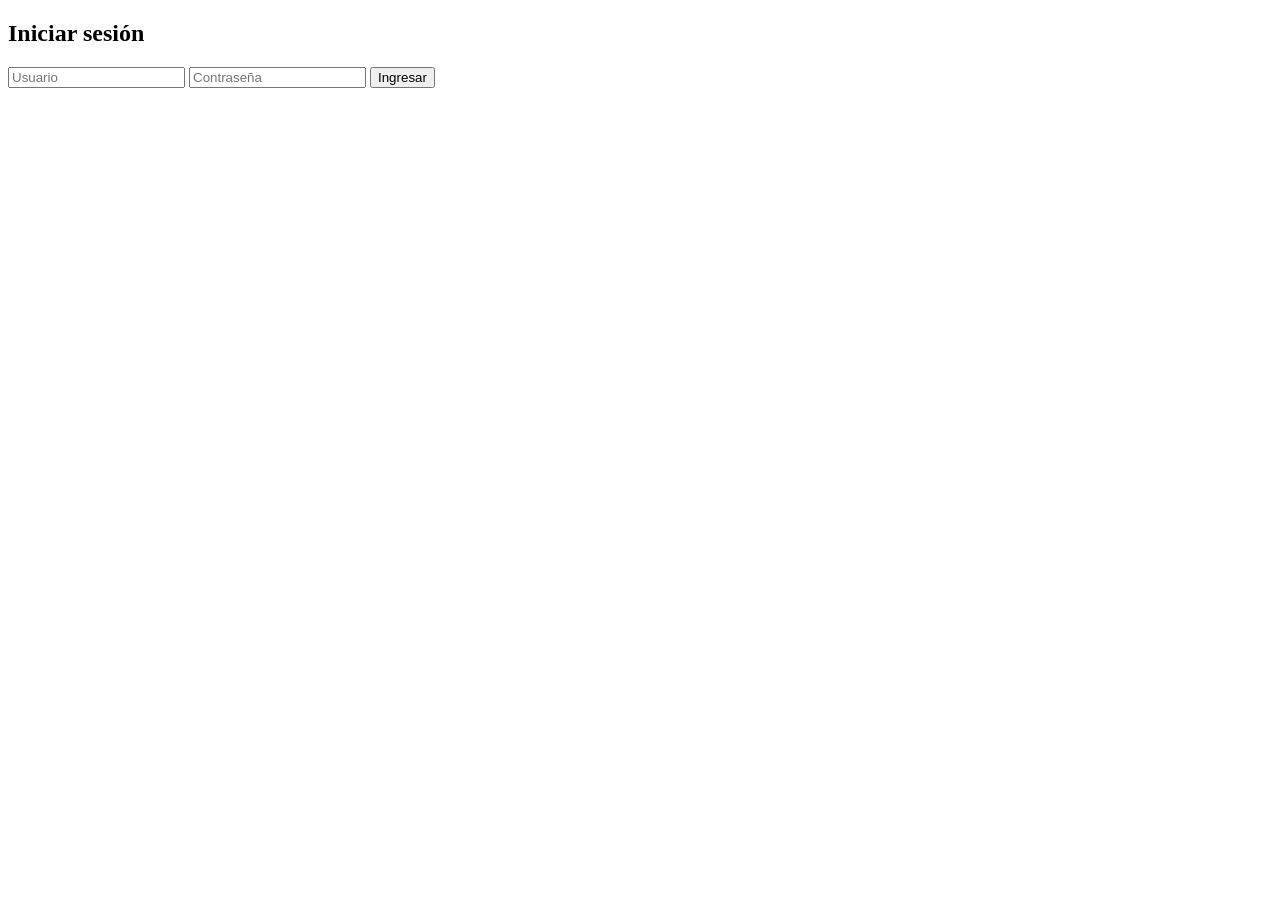
==== index.html @ 8688fcba "Add files via upload" ====
<!DOCTYPE html>
<html lang="es">
<head>
<meta charset="UTF-8">
<title>Recordatorios Web</title>
<meta name="viewport" content="width=device-width, initial-scale=1.0">
<link rel="stylesheet" href="css/style.css">
</head>
<body>

<div id="loginDiv">
  <h2>Iniciar sesión</h2>
  <input type="text" id="username" placeholder="Usuario">
  <input type="password" id="password" placeholder="Contraseña">
  <button onclick="login()">Ingresar</button>
  <div id="loginMsg"></div>
</div>

<div id="appDiv" style="display:none;">
  <h1>Recordatorios de <span id="userLabel"></span></h1>
  <div class="task-input">
    <input type="text" id="taskInput">
    <button onclick="addTask()">Agregar</button>
  </div>
  <ul id="taskList"></ul>
</div>

<script src="js/app.js"></script>
</body>
</html>
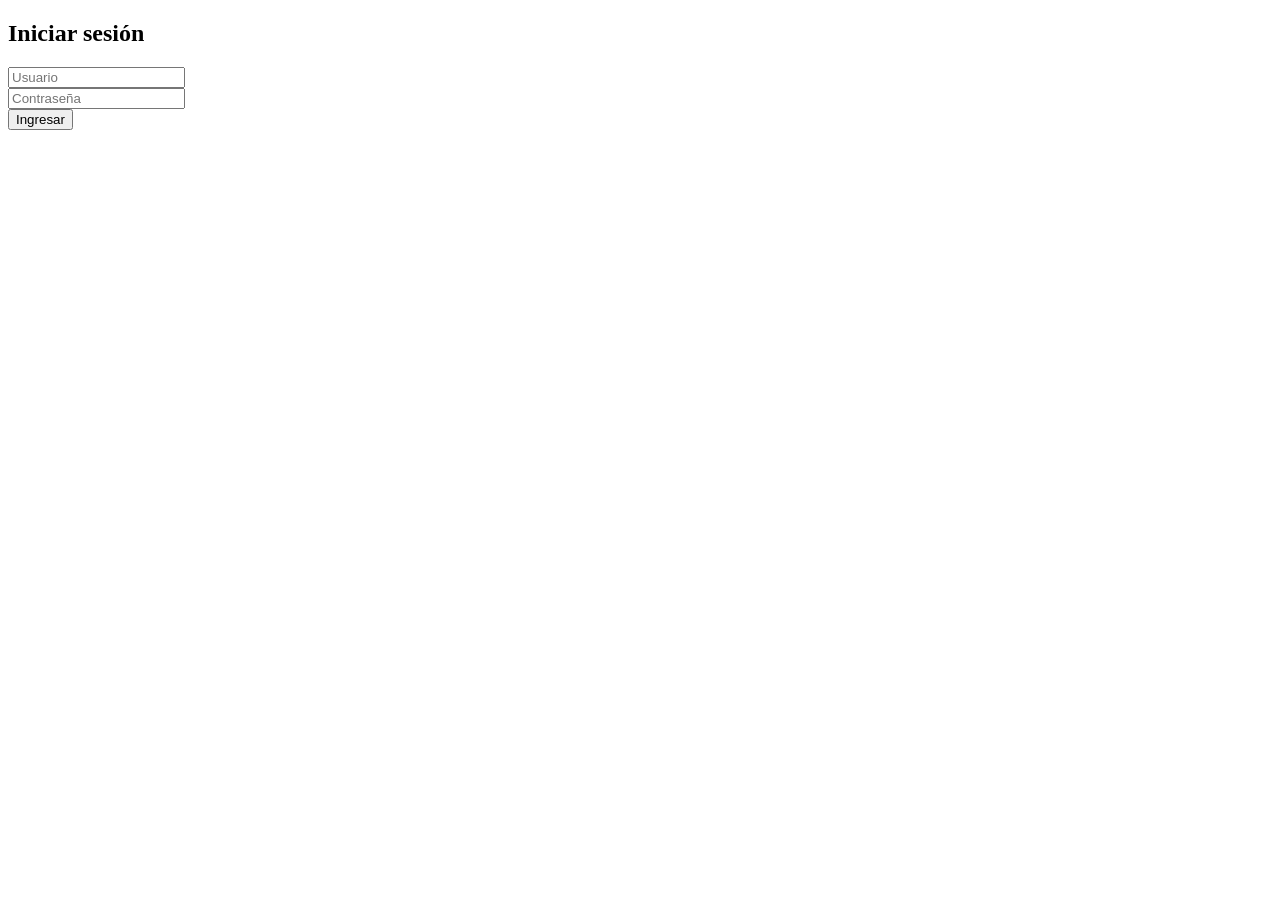
==== commit 300b31a9: "Add files via upload" ====
--- a/index.html
+++ b/index.html
@@ -8,21 +8,27 @@
 </head>
 <body>
 
-<div id="loginDiv">
-  <h2>Iniciar sesión</h2>
-  <input type="text" id="username" placeholder="Usuario">
-  <input type="password" id="password" placeholder="Contraseña">
-  <button onclick="login()">Ingresar</button>
-  <div id="loginMsg"></div>
-</div>
+<div class="container">
 
-<div id="appDiv" style="display:none;">
-  <h1>Recordatorios de <span id="userLabel"></span></h1>
-  <div class="task-input">
-    <input type="text" id="taskInput">
-    <button onclick="addTask()">Agregar</button>
+  <!-- LOGIN -->
+  <div id="loginDiv">
+    <h2>Iniciar sesión</h2>
+    <input type="text" id="username" placeholder="Usuario"><br>
+    <input type="password" id="password" placeholder="Contraseña"><br>
+    <button onclick="login()">Ingresar</button>
+    <div id="loginMsg" style="color:red; margin-top:10px;"></div>
   </div>
-  <ul id="taskList"></ul>
+
+  <!-- APP -->
+  <div id="appDiv" style="display:none;">
+    <h1>Recordatorios de <span id="userLabel"></span></h1>
+    <div class="task-input">
+      <input type="text" id="taskInput" placeholder="Ej: Revisar correos">
+      <button class="add-btn" onclick="addTask()">Agregar</button>
+    </div>
+    <ul id="taskList"></ul>
+  </div>
+
 </div>
 
 <script src="js/app.js"></script>
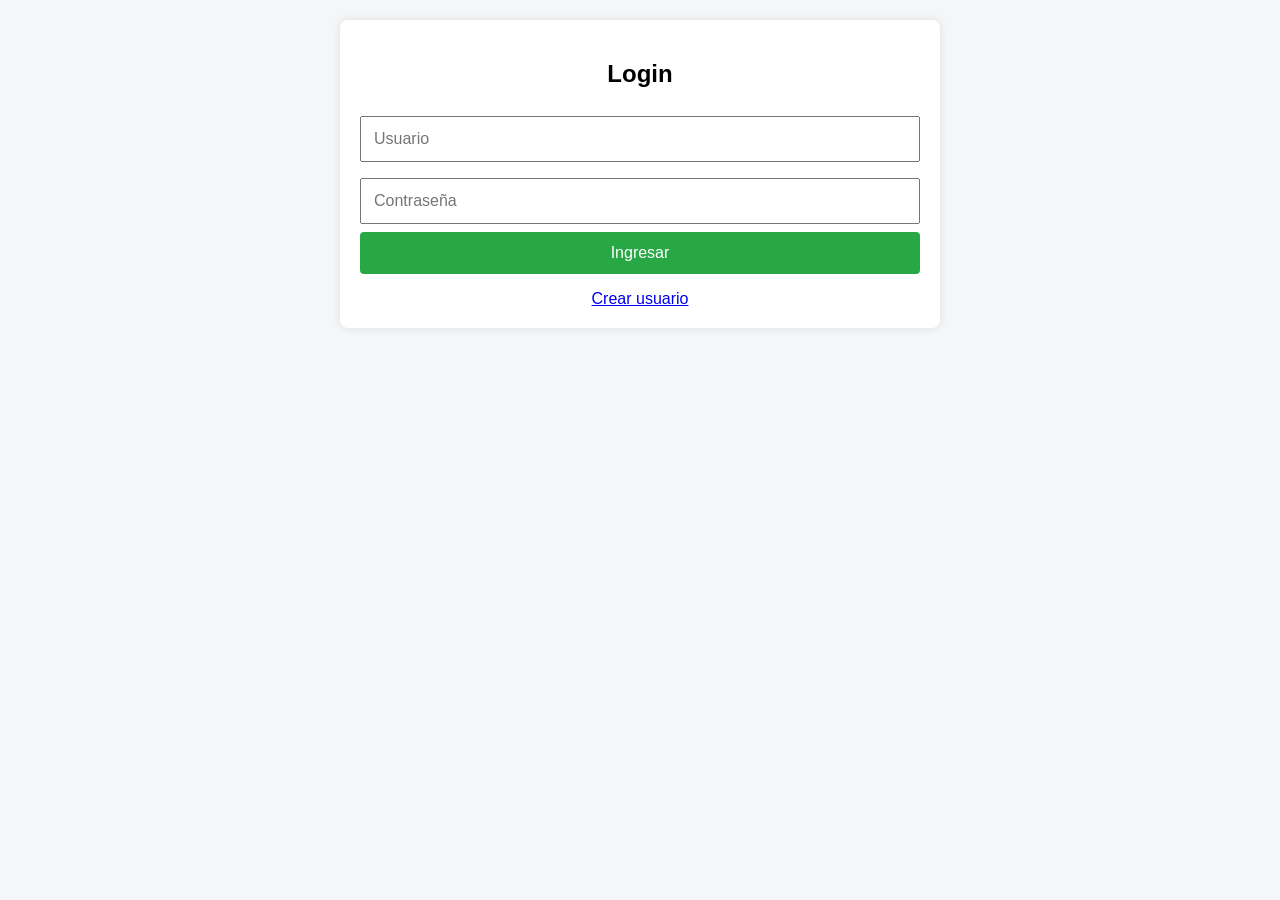
==== commit f7895156: "Add files via upload carga de archivos, crear usuarios desde login" ====
--- a/index.html
+++ b/index.html
@@ -2,7 +2,7 @@
 <html lang="es">
 <head>
 <meta charset="UTF-8">
-<title>Recordatorios Web</title>
+<title>Recordatorios</title>
 <meta name="viewport" content="width=device-width, initial-scale=1.0">
 <link rel="stylesheet" href="css/style.css">
 </head>
@@ -10,22 +10,23 @@
 
 <div class="container">
 
-  <!-- LOGIN -->
   <div id="loginDiv">
-    <h2>Iniciar sesión</h2>
-    <input type="text" id="username" placeholder="Usuario"><br>
-    <input type="password" id="password" placeholder="Contraseña"><br>
+    <h2>Login</h2>
+    <input id="username" placeholder="Usuario">
+    <input id="password" type="password" placeholder="Contraseña">
     <button onclick="login()">Ingresar</button>
-    <div id="loginMsg" style="color:red; margin-top:10px;"></div>
+    <p id="loginMsg"></p>
+    <a href="register.html">Crear usuario</a>
   </div>
 
-  <!-- APP -->
   <div id="appDiv" style="display:none;">
-    <h1>Recordatorios de <span id="userLabel"></span></h1>
+    <h1>Mis tareas</h1>
+
     <div class="task-input">
-      <input type="text" id="taskInput" placeholder="Ej: Revisar correos">
+      <input id="taskInput" placeholder="Nueva tarea">
       <button class="add-btn" onclick="addTask()">Agregar</button>
     </div>
+
     <ul id="taskList"></ul>
   </div>
 
--- a/css/style.css
+++ b/css/style.css
@@ -0,0 +1,92 @@
+* {
+  box-sizing: border-box;
+}
+
+body {
+  font-family: Arial, sans-serif;
+  background: #f4f6f8;
+  margin: 0;
+  padding: 20px;
+}
+
+.container {
+  max-width: 600px;
+  margin: auto;
+}
+
+#loginDiv {
+  background: #fff;
+  padding: 20px;
+  border-radius: 8px;
+  box-shadow: 0 0 10px rgba(0,0,0,0.1);
+  text-align: center;
+}
+
+input {
+  width: 100%;
+  padding: 12px;
+  margin: 8px 0;
+  font-size: 16px;
+}
+
+button {
+  width: 100%;
+  padding: 12px;
+  background: #28a745;
+  border: none;
+  color: #fff;
+  font-size: 16px;
+  border-radius: 4px;
+  cursor: pointer;
+}
+
+button:hover {
+  background: #218838;
+}
+
+.task-input {
+  display: flex;
+  gap: 10px;
+  margin-bottom: 15px;
+}
+
+.add-btn {
+  width: auto;
+}
+
+ul {
+  list-style: none;
+  padding: 0;
+}
+
+li {
+  background: #f1f1f1;
+  padding: 10px;
+  margin-bottom: 8px;
+  border-radius: 4px;
+  display: flex;
+  justify-content: space-between;
+  align-items: center;
+}
+
+li.completed {
+  text-decoration: line-through;
+  background: #d4edda;
+}
+
+.actions button {
+  width: auto;
+  margin-left: 5px;
+  background: #dc3545;
+}
+
+.actions .complete-btn {
+  background: #007bff;
+}
+
+/* MOBILE */
+@media (max-width: 600px) {
+  .task-input {
+    flex-direction: column;
+  }
+}
